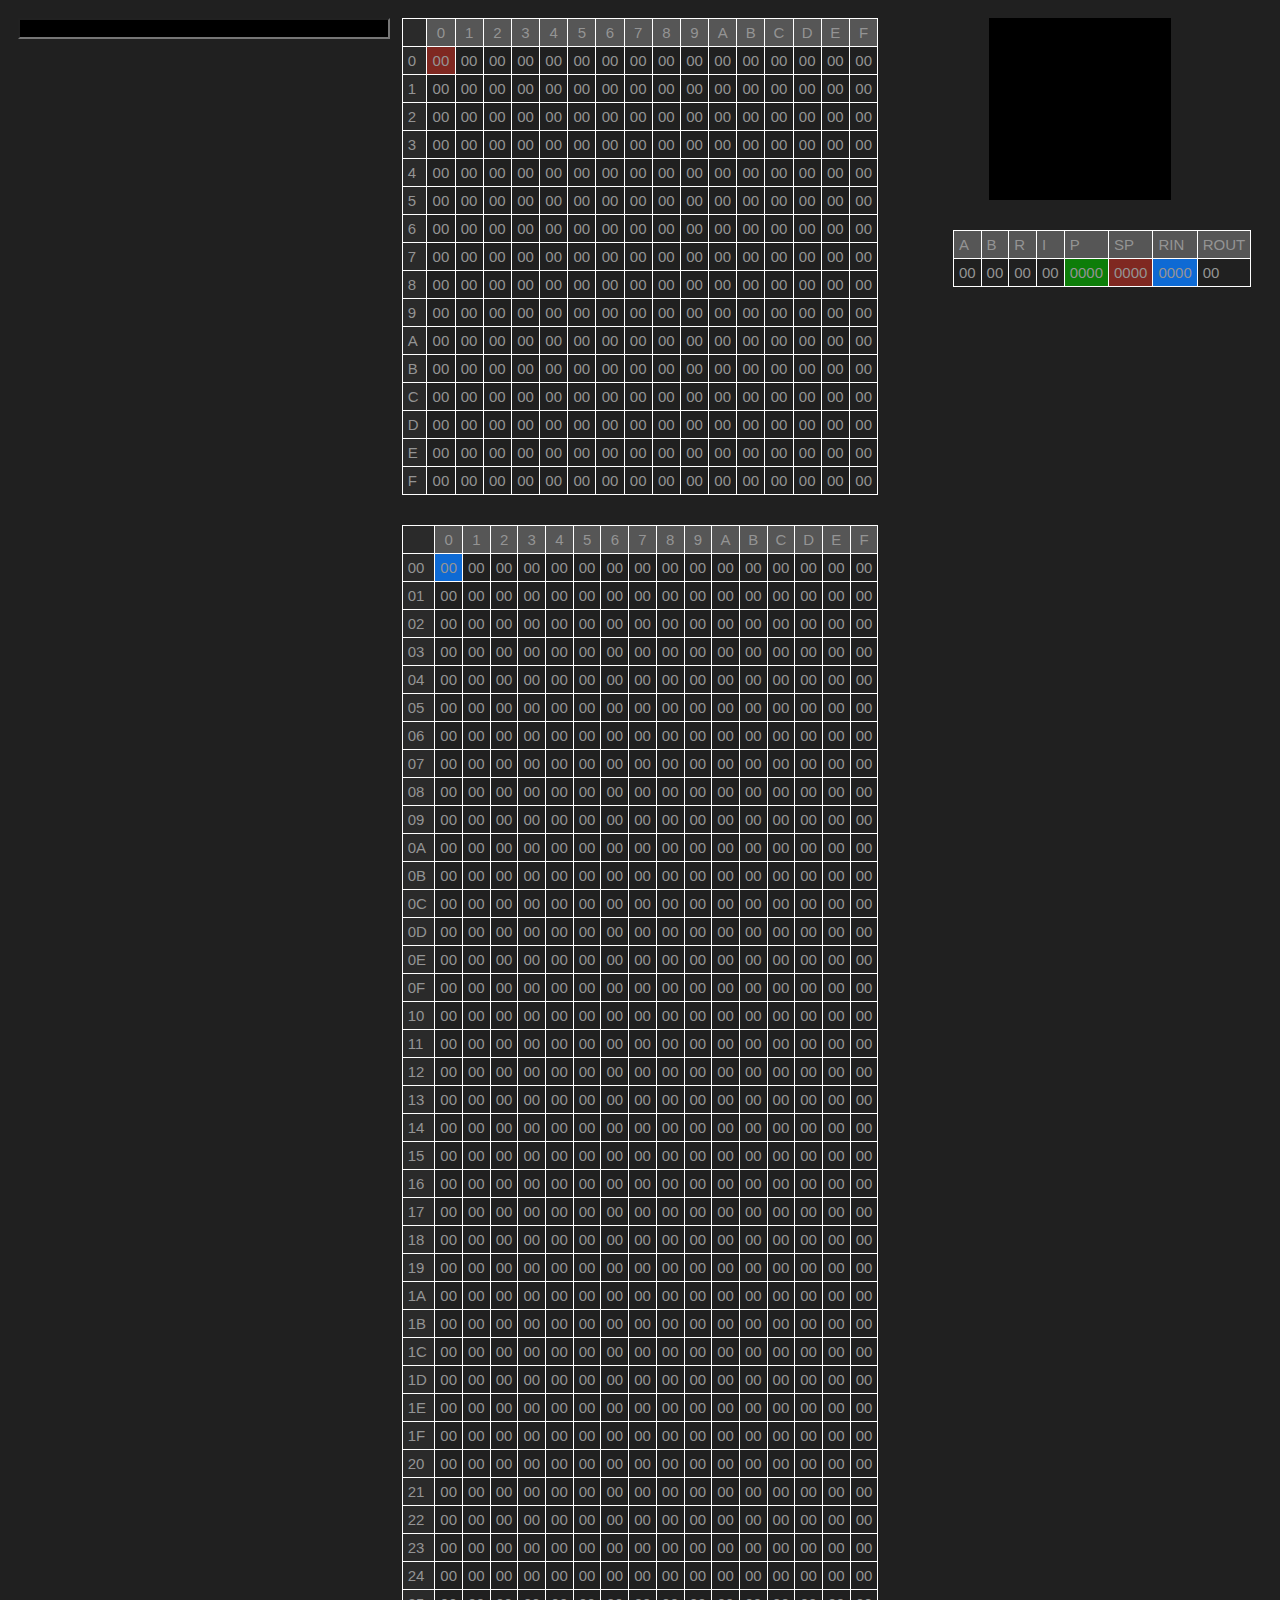
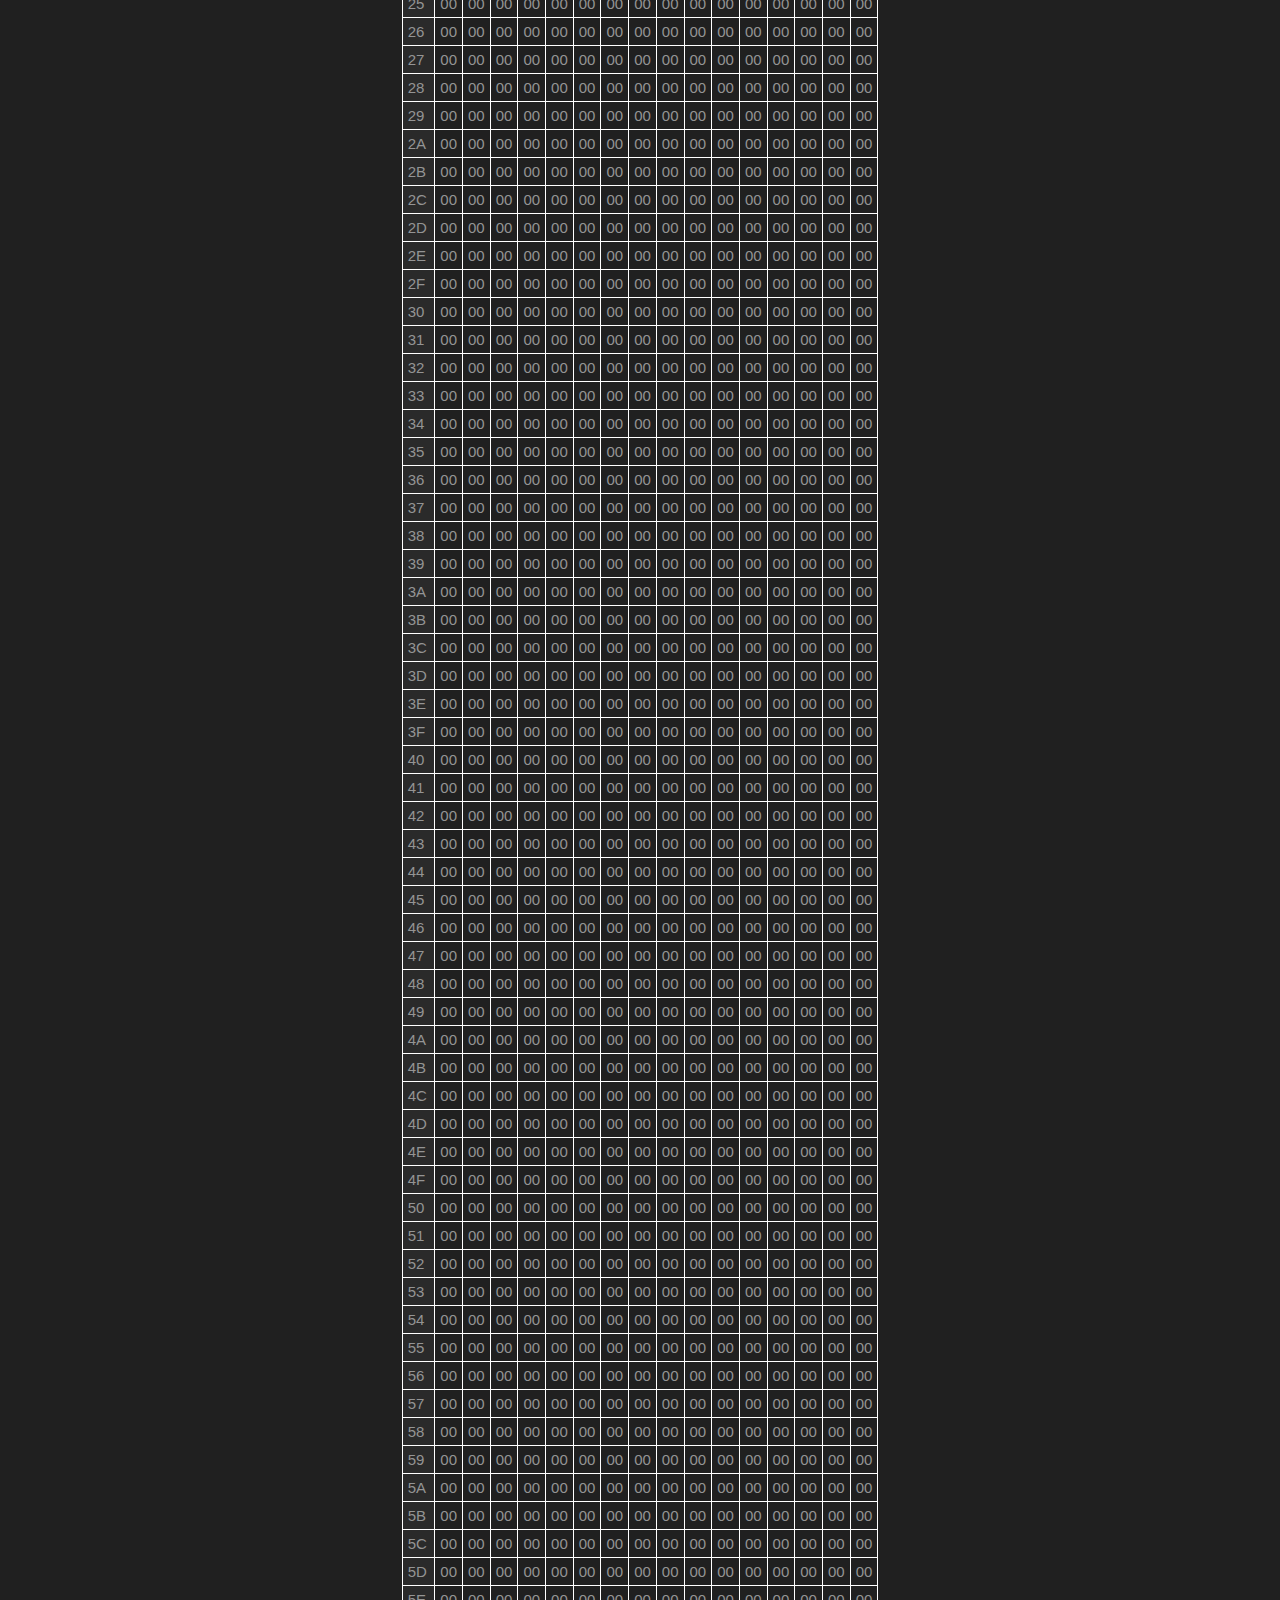
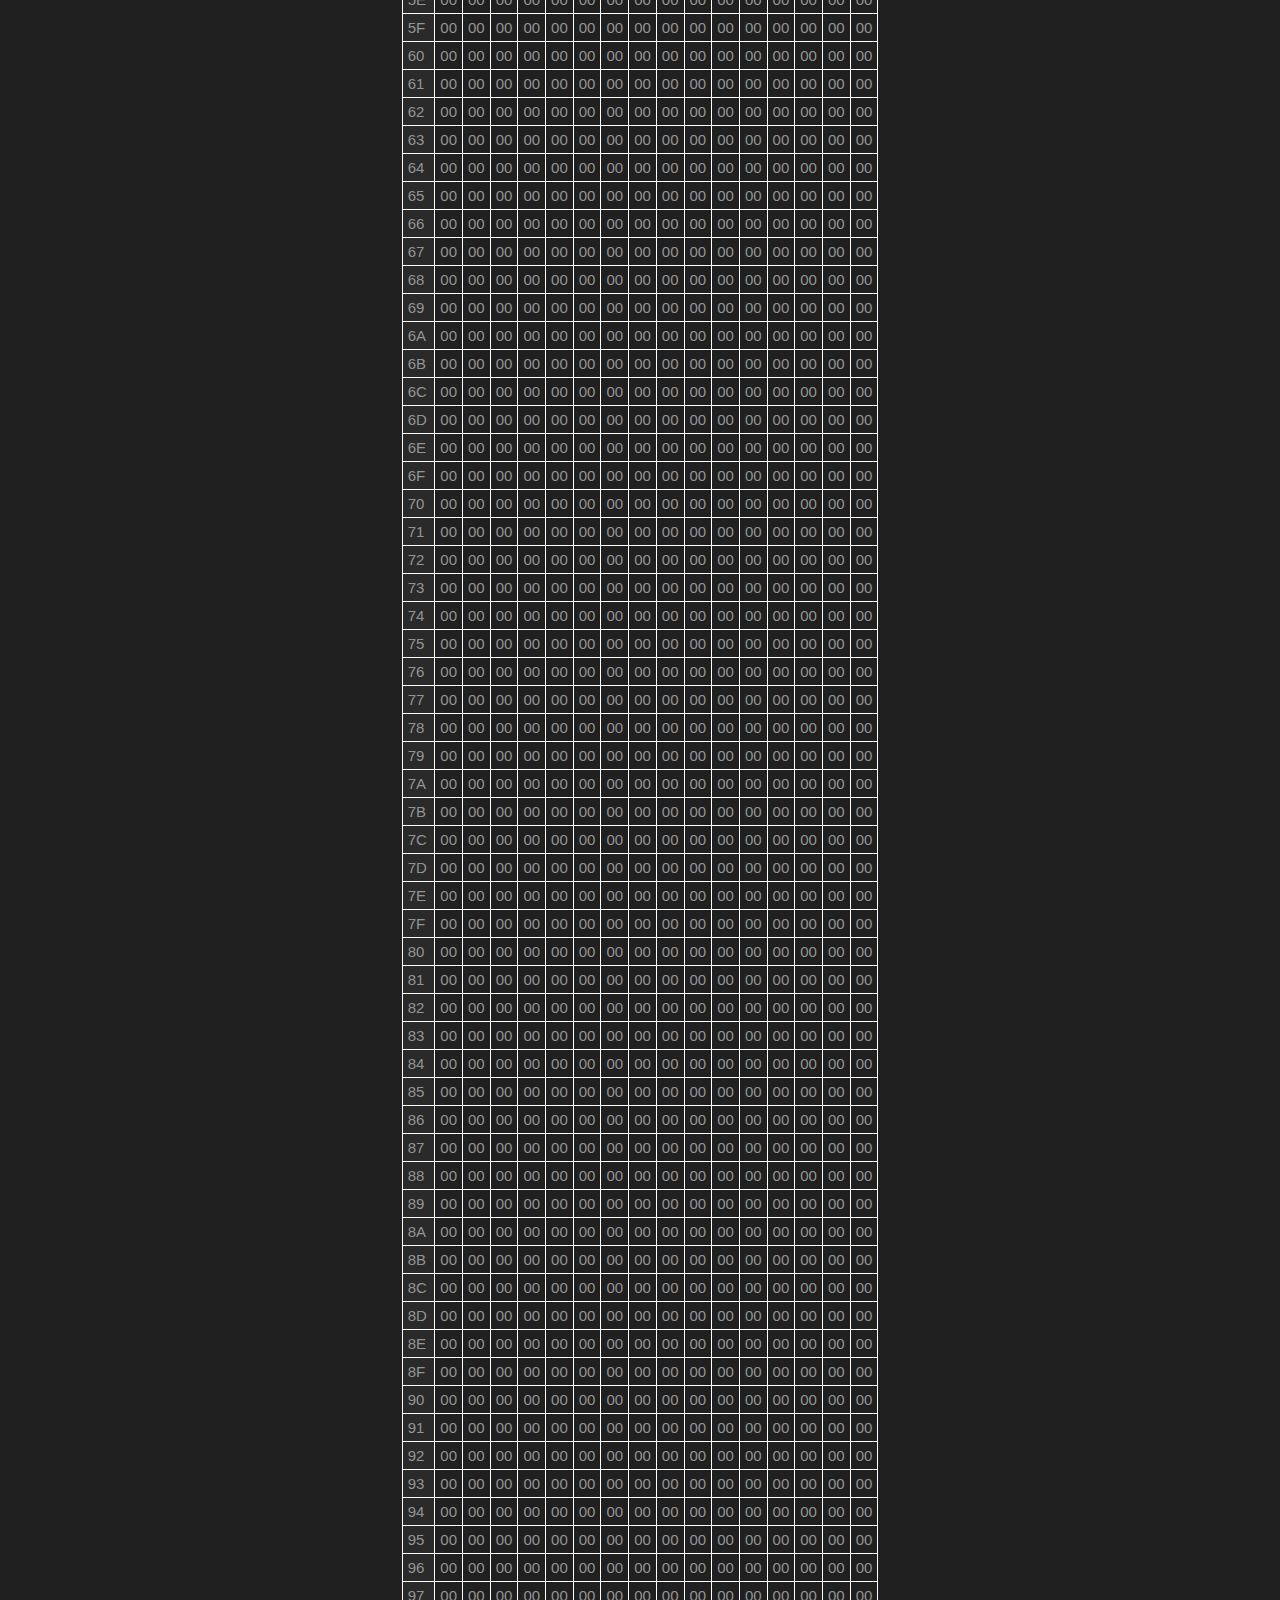
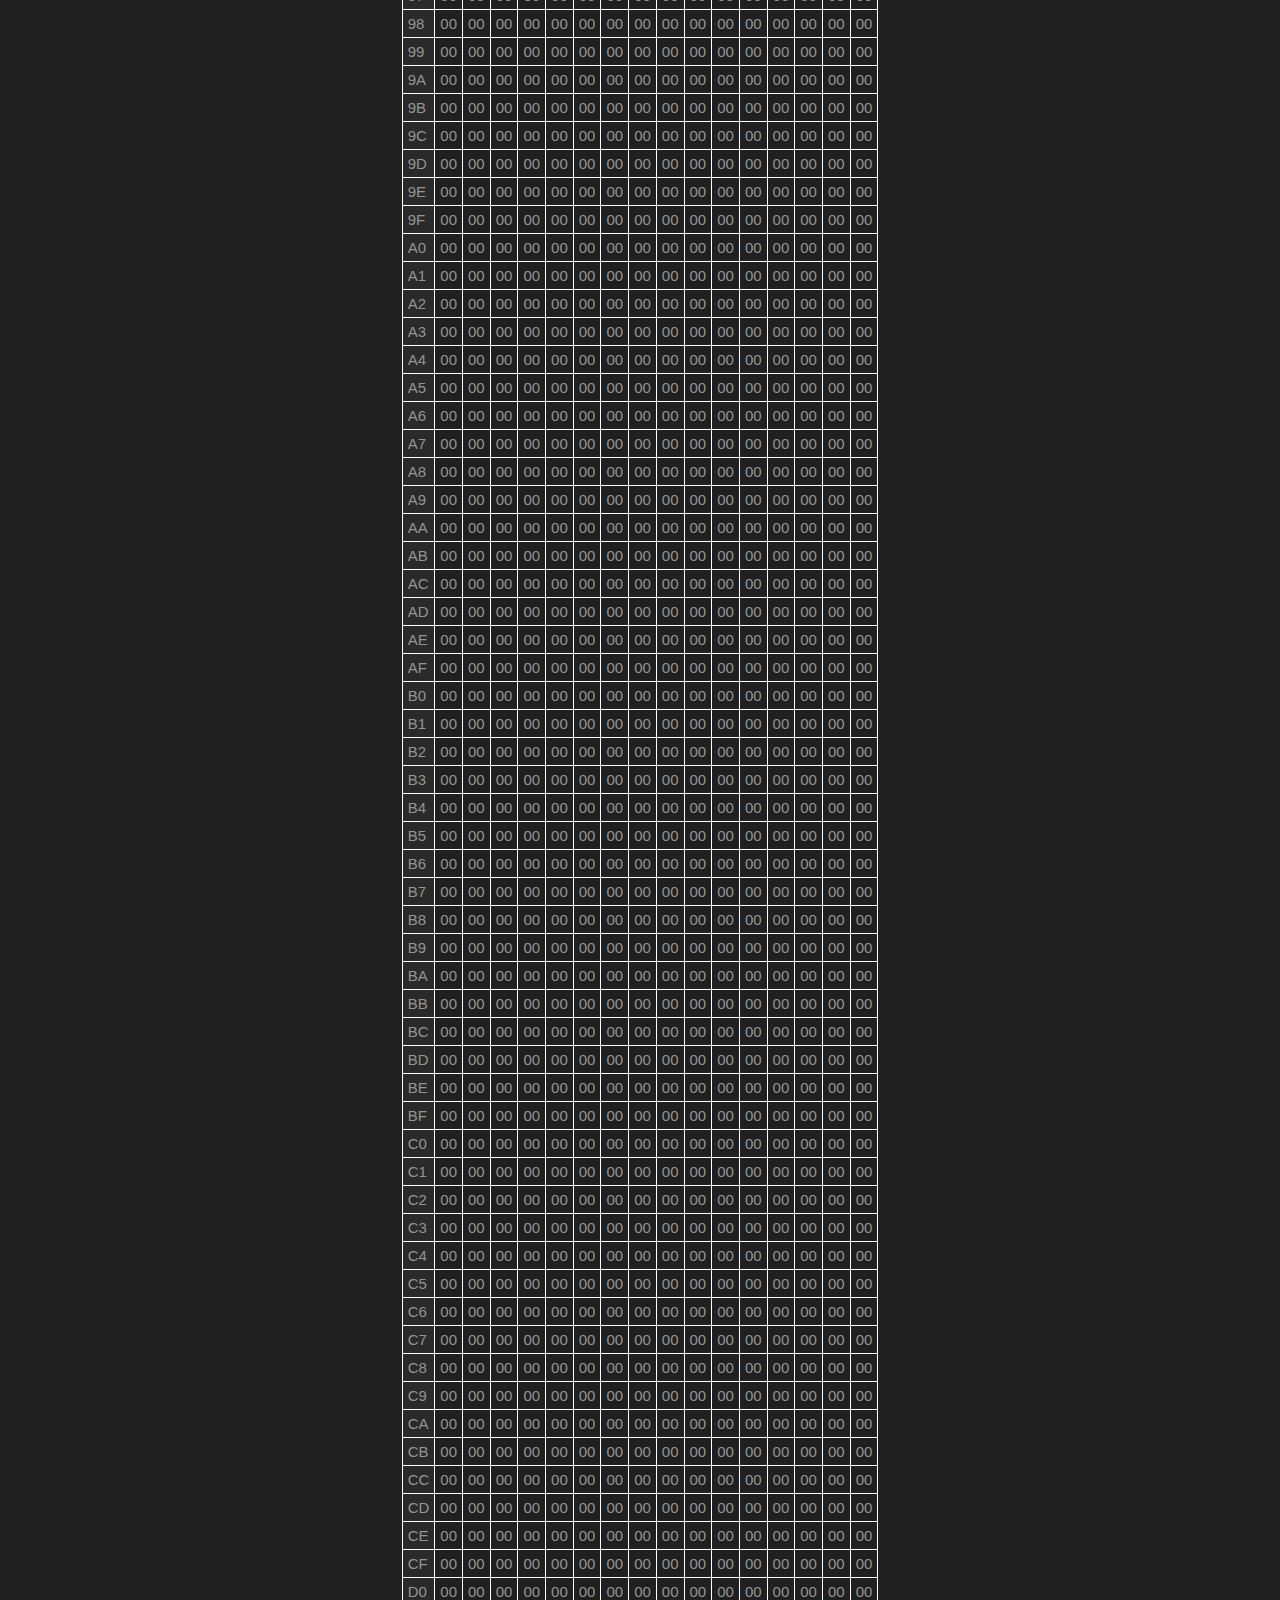
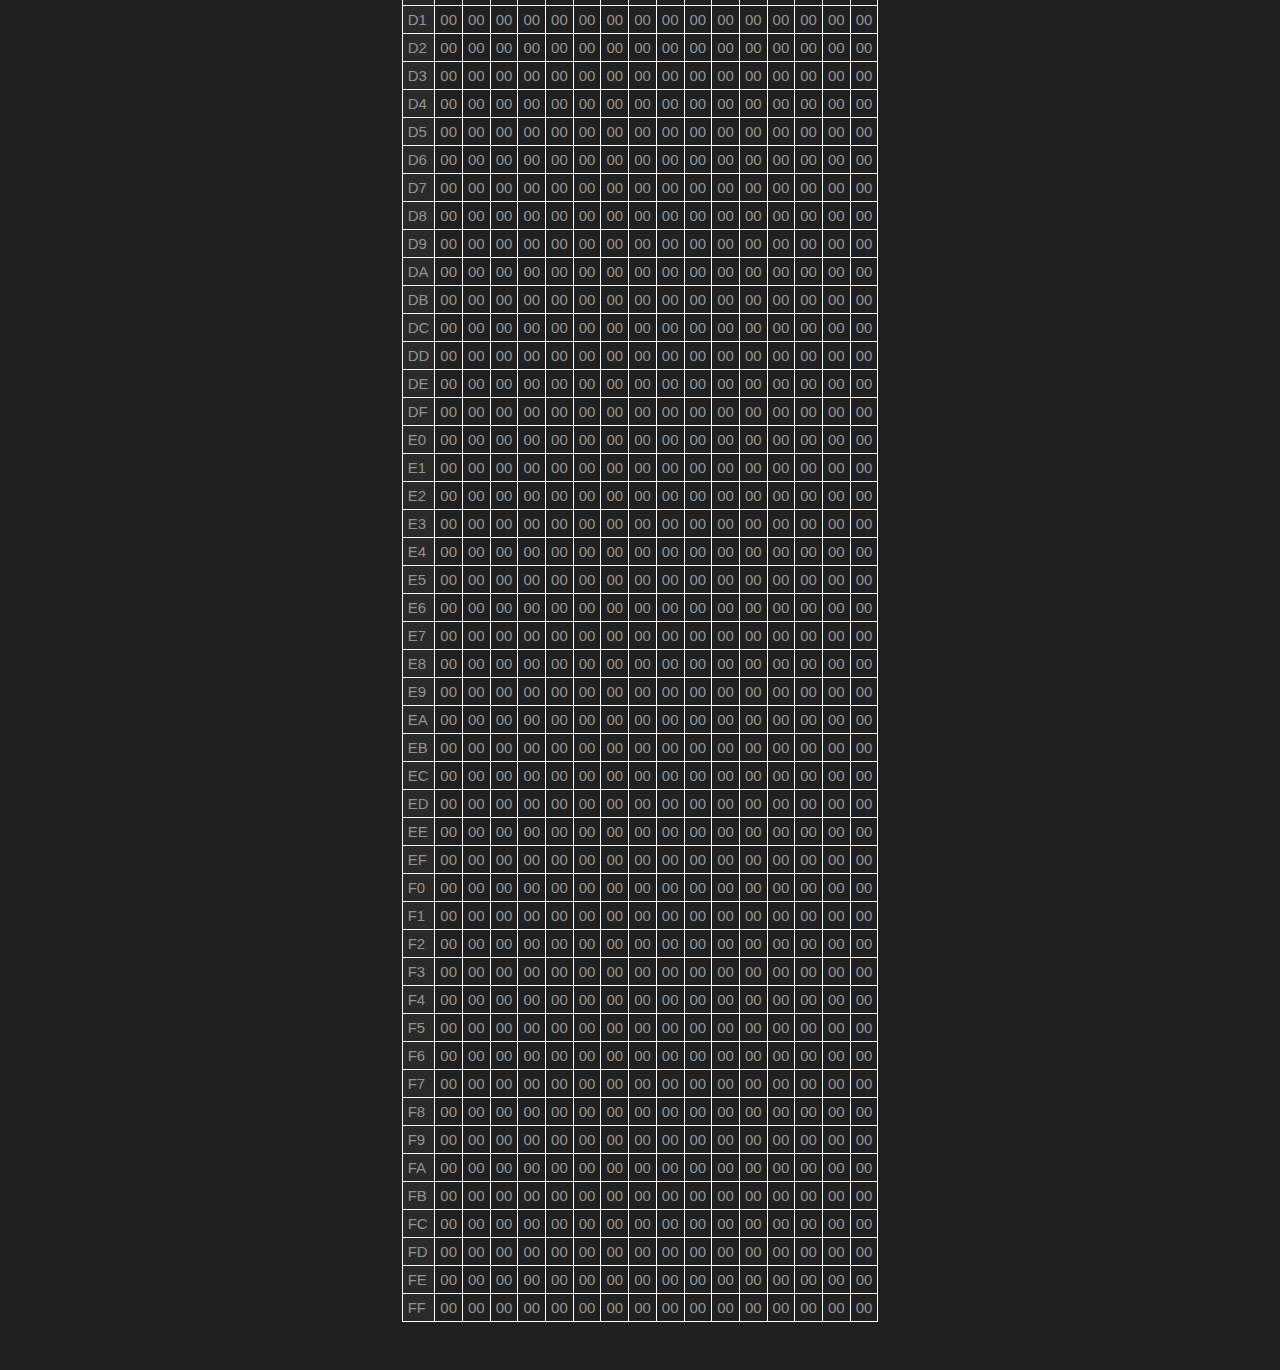
==== cpu emulation/index.html @ e2d0035c "Added flexbox" ====
<!DOCTYPE html>

<head>
    <title>Document</title>
    <link rel="stylesheet" type="text/css" href="styles.css">
    <script src="script.js"></script>
</head>
<body>


    <div class="main_container">
        
        <div class="section">
            <div>
                <input class="input" type="text" id="name" name="name">
            </div>
        </div>
        
        <div class="section">
            <div class="memory">
                <table>
                    <tbody id="stackPointerMemory"></tbody>
                </table>
            </div>
            <div class="memory">
                <table>
                    <tbody id="randomAccesMemory"></tbody>
                </table>
            </div>
        </div>
        
        <div class="section">
            <div class="screen">
                <table>
                    <tbody id="screen"></tbody>
                </table>
            </div>
            <div class="registers">
                <table>
                    <tbody id="registers"></tbody>
                </table>
            </div>
        </div>

      </div>



    <script>
        generateTables();
    </script>

</body>
</html>
---- cpu emulation/styles.css ----
body{
    background-color: rgb(32, 32, 32);
    font-family: 'Gill Sans', 'Gill Sans MT', Calibri, 'Trebuchet MS', sans-serif;
    font-size: 15px;
}



.input{
    width: 100%;
    background-color: black;
    color: white;
}



.main_container {
    display: flex;
}
.main_container .section {
    flex: 1;
    margin: 10px;
}
.main_container .section div {
    margin: auto;
    margin-bottom: 30px;
}




.memory table{
    color: rgb(148, 148, 148);
    border-collapse: collapse;
}
.memory td {
    border: 1px solid rgb(255, 255, 255);
    padding: 5px;
    width: 20px;
    text-align: center;
}
.memory tr:first-child{
    background-color: rgb(86, 86, 86);
}
.memory td:first-child {
    background-color: rgb(42, 42, 42);
    text-align: left;
    width: 30px;
}





.registers{
    width: 70%;
}
.registers table{
    color: rgb(148, 148, 148);
    border-collapse: collapse;
    width: 100%;
}
.registers tr:first-child{
    background-color: rgb(86, 86, 86);
}
.registers td {
    border: 1px solid rgb(255, 255, 255);
    padding: 5px;
}
.P{
    background-color: rgb(13, 125, 9);
}
.SP{
    background-color: rgb(127, 40, 33);
}
.RIN{
    background-color: rgb(14, 106, 212);
}




.screen table{
    position: absolute;
    top: 0;
    left: 0;
    width: 100%;
    height: 100%;
    border-collapse: collapse;
}
.screen{
    width: 50%;
    position: relative;
    padding-top: 50%;
    overflow: hidden;
}
.screen td {
    padding: 0px;
}
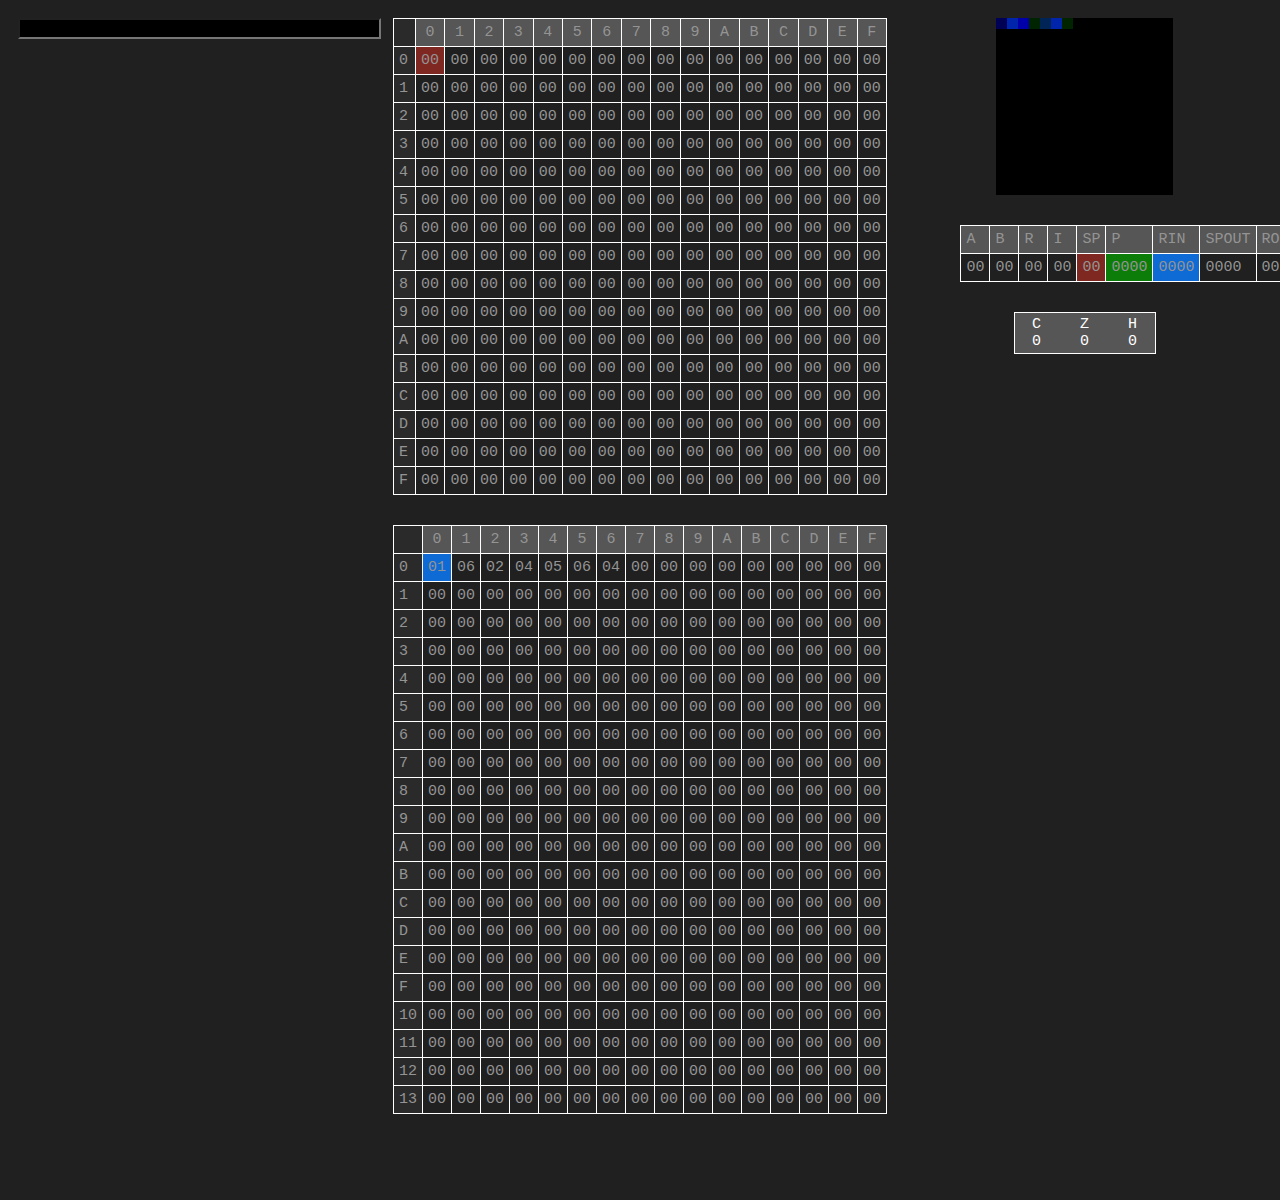
==== commit 515ffcb0: "Added operations" ====
--- a/cpu emulation/index.html
+++ b/cpu emulation/index.html
@@ -40,6 +40,8 @@
                     <tbody id="registers"></tbody>
                 </table>
             </div>
+            <div class="flags" id="flags">
+            </div>
         </div>
 
       </div>
--- a/cpu emulation/styles.css
+++ b/cpu emulation/styles.css
@@ -1,8 +1,9 @@
 
 body{
+    font-family: monospace;
     background-color: rgb(32, 32, 32);
-    font-family: 'Gill Sans', 'Gill Sans MT', Calibri, 'Trebuchet MS', sans-serif;
     font-size: 15px;
+    color: white;
 }
 
 
@@ -10,7 +11,6 @@
 .input{
     width: 100%;
     background-color: black;
-    color: white;
 }
 
 
@@ -37,7 +37,7 @@
 .memory td {
     border: 1px solid rgb(255, 255, 255);
     padding: 5px;
-    width: 20px;
+    width: 23px;
     text-align: center;
 }
 .memory tr:first-child{
@@ -79,6 +79,16 @@
 }
 
 
+.flags{
+    width: 140px;
+    text-align: center;
+    background-color: rgb(86, 86, 86);
+    word-spacing: 30px;
+    border: 1px solid rgb(255, 255, 255);
+}
+.flags p{
+    margin: 3px;
+}
 
 
 .screen table{
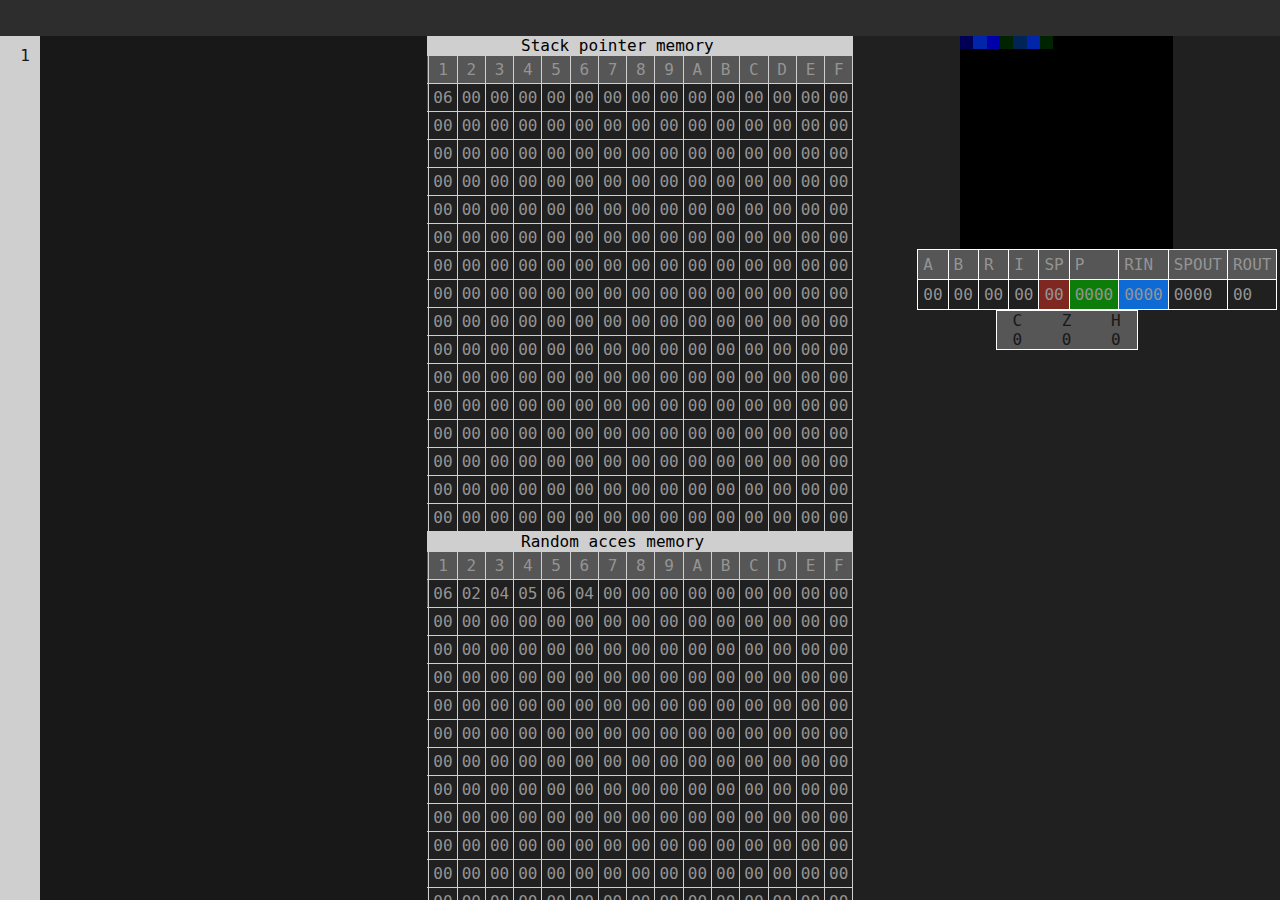
==== commit ea8e5f03: "Added coding area and old code optimization" ====
--- a/cpu emulation/index.html
+++ b/cpu emulation/index.html
@@ -3,28 +3,33 @@
 <head>
     <title>Document</title>
     <link rel="stylesheet" type="text/css" href="styles.css">
-    <script src="script.js"></script>
 </head>
 <body>
 
+    <div class="panel">
 
-    <div class="main_container">
+    </div>
+
+    <div class="mainContainer">
         
         <div class="section">
-            <div>
-                <input class="input" type="text" id="name" name="name">
+            <div class="codeEditor">
+                <div class="lines"></div>
+                <textarea id="code" class="code" wrap="off"></textarea>
             </div>
         </div>
         
         <div class="section">
             <div class="memory">
                 <table>
-                    <tbody id="stackPointerMemory"></tbody>
+                    <tbody id="SPM"></tbody>
+                    <caption>Stack pointer memory</caption>
                 </table>
             </div>
             <div class="memory">
                 <table>
-                    <tbody id="randomAccesMemory"></tbody>
+                    <tbody id="RAM"></tbody>
+                    <caption>Random acces memory</caption>
                 </table>
             </div>
         </div>
@@ -48,9 +53,11 @@
 
 
 
-    <script>
-        generateTables();
-    </script>
+    
+    <script src="script.js"></script>
+    <script src="alu.js"></script>
+    <script src="editor.js"></script>
+    <script>generateTables();</script>
 
 </body>
 </html>--- a/cpu emulation/styles.css
+++ b/cpu emulation/styles.css
@@ -1,33 +1,63 @@
-
-body{
+*{
+    margin: 0px;
     font-family: monospace;
-    background-color: rgb(32, 32, 32);
-    font-size: 15px;
-    color: white;
+    font-size: 16px;
 }
 
 
-
-.input{
-    width: 100%;
-    background-color: black;
+body{
+    background-color: rgb(32, 32, 32);
+    color: rgb(24, 24, 24);
 }
 
 
-
-.main_container {
-    display: flex;
-}
-.main_container .section {
-    flex: 1;
-    margin: 10px;
-}
-.main_container .section div {
-    margin: auto;
-    margin-bottom: 30px;
+.panel{
+    background-color: #2d2d2d;
+    height: 4vh;
+    text-align: center;
 }
 
 
+.mainContainer {
+    display: flex;
+}
+.mainContainer .section {
+    flex: 1;
+    height: 96vh;
+    overflow: auto;
+}
+
+
+.codeEditor{
+    display: flex;
+    min-height: 96vh;
+}
+.lines{
+    width: 20px;
+    background-color: rgb(207, 207, 207);
+    padding: 10px;
+    text-align: right;
+    user-select: none;
+}
+.code{
+    background-color: rgb(24, 24, 24);
+    color: rgb(207, 207, 207);
+    flex-grow: 1;
+    padding: 10px;
+    resize: none;
+    border: none;
+    outline: none;
+}
+
+
+.memory{
+    float: right;
+    margin: auto;
+}
+.memory caption{
+    background-color: rgb(207, 207, 207);
+    color: black;
+}
 
 
 .memory table{
@@ -35,9 +65,10 @@
     border-collapse: collapse;
 }
 .memory td {
-    border: 1px solid rgb(255, 255, 255);
-    padding: 5px;
-    width: 23px;
+    border: 1px solid rgb(207, 207, 207);
+    padding: 4px;
+    width: 1vh;
+    height: 1vh;
     text-align: center;
 }
 .memory tr:first-child{
@@ -46,15 +77,13 @@
 .memory td:first-child {
     background-color: rgb(42, 42, 42);
     text-align: left;
-    width: 30px;
+    width: 3vh;
 }
-
-
-
 
 
 .registers{
     width: 70%;
+    margin: auto;
 }
 .registers table{
     color: rgb(148, 148, 148);
@@ -85,12 +114,17 @@
     background-color: rgb(86, 86, 86);
     word-spacing: 30px;
     border: 1px solid rgb(255, 255, 255);
-}
-.flags p{
-    margin: 3px;
+    margin: auto;
 }
 
 
+.screen{
+    width: 50%;
+    position: relative;
+    padding-top: 50%;
+    overflow: hidden;
+    margin: auto;
+}
 .screen table{
     position: absolute;
     top: 0;
@@ -99,12 +133,6 @@
     height: 100%;
     border-collapse: collapse;
 }
-.screen{
-    width: 50%;
-    position: relative;
-    padding-top: 50%;
-    overflow: hidden;
-}
 .screen td {
     padding: 0px;
 }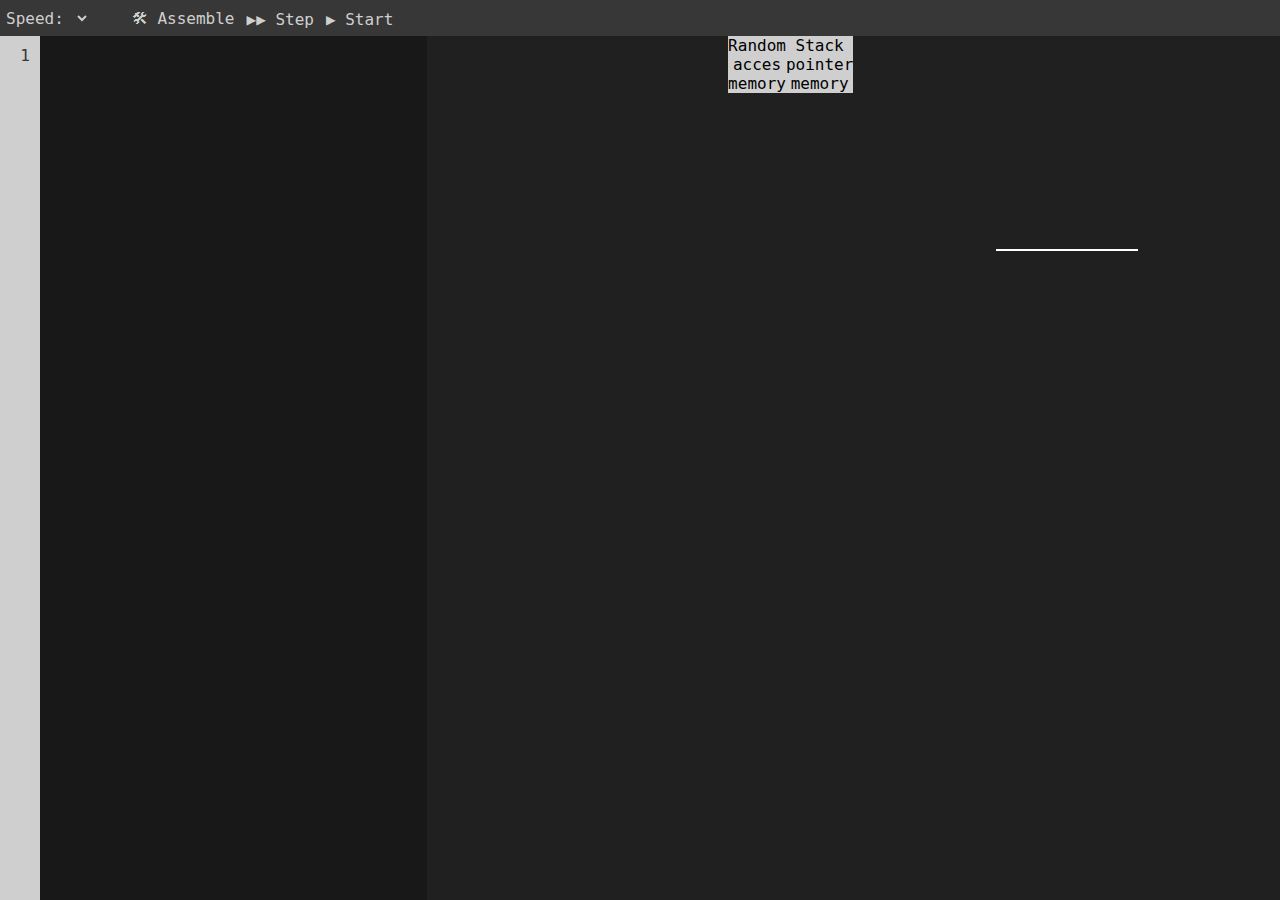
==== commit 55ed94c2: "Added proper editor" ====
--- a/cpu emulation/index.html
+++ b/cpu emulation/index.html
@@ -7,7 +7,12 @@
 <body>
 
     <div class="panel">
-
+        <button>Speed: </button>
+        <select id="frequency" class="select dropDown" name="Frequency" onchange="setFrequency()"></select> 
+        <button style="width: 4vh;"></button>
+        <button id="assemble" onclick="assemble()" class="select">&#128736; Assemble</button>
+        <button id="step" onclick="step()" class="select" style="padding-top: 0.5vh;">&#9654;&#9654; Step</button>
+        <button id="start" onclick="start()" class="select" style="padding-top: 0.5vh;">&#9654; Start</button>
     </div>
 
     <div class="mainContainer">
@@ -15,7 +20,7 @@
         <div class="section">
             <div class="codeEditor">
                 <div class="lines"></div>
-                <textarea id="code" class="code" wrap="off"></textarea>
+                <textarea id="code" wrap="off"></textarea>
             </div>
         </div>
         
@@ -45,7 +50,7 @@
                     <tbody id="registers"></tbody>
                 </table>
             </div>
-            <div class="flags" id="flags">
+            <div id="flags">
             </div>
         </div>
 
@@ -54,9 +59,10 @@
 
 
     
-    <script src="script.js"></script>
+    <script src="cpu.js"></script>
     <script src="alu.js"></script>
     <script src="editor.js"></script>
+    <script src="controls.js"></script>
     <script>generateTables();</script>
 
 </body>
--- a/cpu emulation/styles.css
+++ b/cpu emulation/styles.css
@@ -2,26 +2,41 @@
     margin: 0px;
     font-family: monospace;
     font-size: 16px;
+    color: rgb(207, 207, 207);
 }
 
 
 body{
     background-color: rgb(32, 32, 32);
-    color: rgb(24, 24, 24);
 }
 
 
 .panel{
-    background-color: #2d2d2d;
+    background-color: rgb(55, 55, 55);
     height: 4vh;
-    text-align: center;
+}
+.panel *{
+    float: left;
+    height: 100%;
+    border: none;
+    outline: none;
+    background-color: rgb(55, 55, 55);
+}
+.x{
+    width: 100px;
+    height: 100px;
+}
+
+.select:hover{
+    background-color: rgb(207, 207, 207);
+    color: rgb(55, 55, 55);
 }
 
 
-.mainContainer {
+.mainContainer{
     display: flex;
 }
-.mainContainer .section {
+.mainContainer .section{
     flex: 1;
     height: 96vh;
     overflow: auto;
@@ -35,11 +50,12 @@
 .lines{
     width: 20px;
     background-color: rgb(207, 207, 207);
+    color: rgb(55, 55, 55);
     padding: 10px;
     text-align: right;
     user-select: none;
 }
-.code{
+#code{
     background-color: rgb(24, 24, 24);
     color: rgb(207, 207, 207);
     flex-grow: 1;
@@ -47,6 +63,9 @@
     resize: none;
     border: none;
     outline: none;
+}
+.comment{
+    color: rgb(20, 123, 20);
 }
 
 
@@ -108,7 +127,7 @@
 }
 
 
-.flags{
+#flags{
     width: 140px;
     text-align: center;
     background-color: rgb(86, 86, 86);
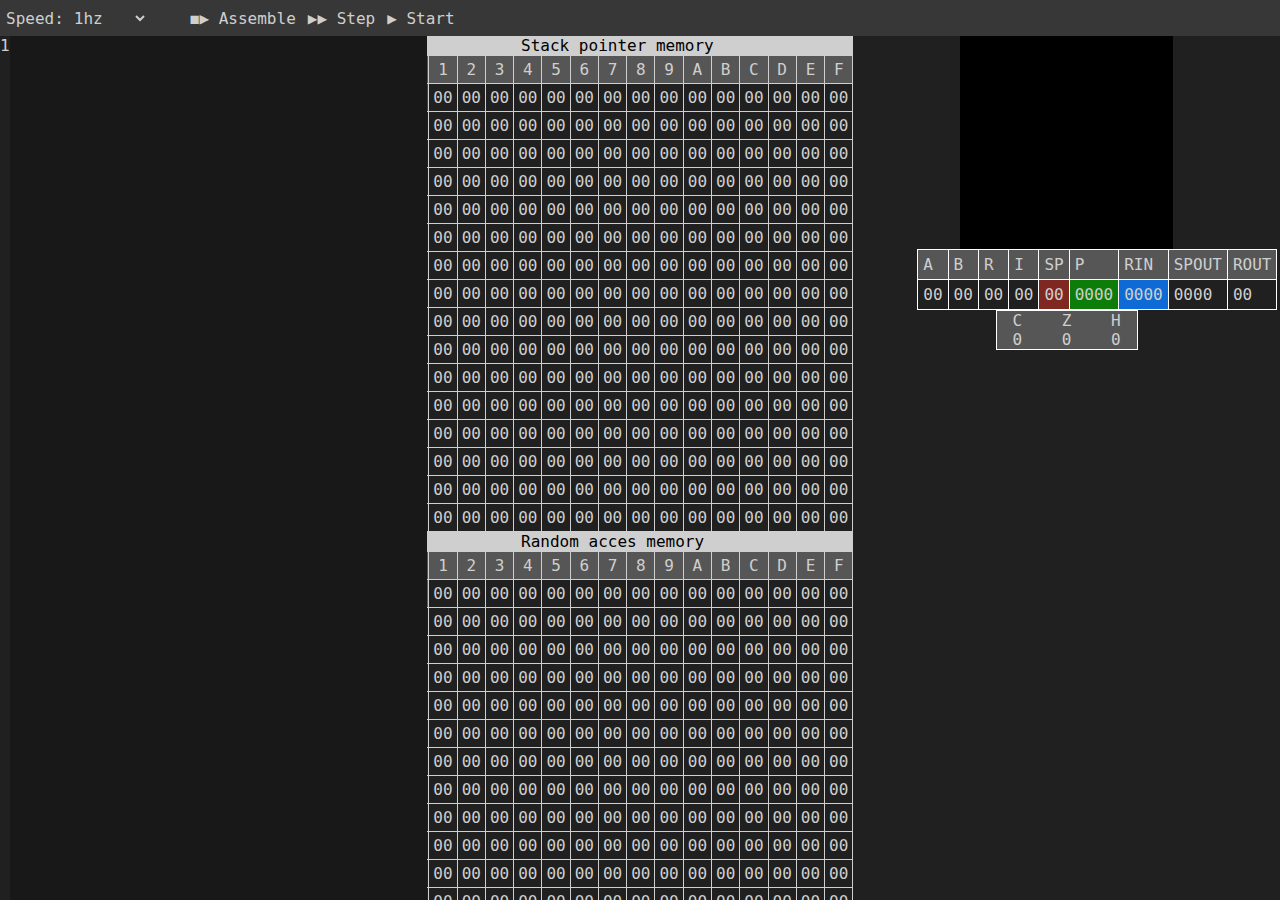
==== commit 7332b49f: "Renaming" ====
--- a/cpu emulation/index.html
+++ b/cpu emulation/index.html
@@ -10,16 +10,16 @@
         <button>Speed: </button>
         <select id="frequency" class="select dropDown" name="Frequency" onchange="setFrequency()"></select> 
         <button style="width: 4vh;"></button>
-        <button id="assemble" onclick="assemble()" class="select">&#128736; Assemble</button>
-        <button id="step" onclick="step()" class="select" style="padding-top: 0.5vh;">&#9654;&#9654; Step</button>
-        <button id="start" onclick="start()" class="select" style="padding-top: 0.5vh;">&#9654; Start</button>
+        <button id="assemble" onclick="assemble()" class="select">&#9724;&#9654; Assemble</button>
+        <button id="step" onclick="step()" class="select">&#9654;&#9654; Step</button>
+        <button id="start" onclick="startStop()" class="select">&#9654; Start</button>
     </div>
 
     <div class="mainContainer">
         
         <div class="section">
             <div class="codeEditor">
-                <div class="lines"></div>
+                <div id="lines"><span class="id_0">1</span></div>
                 <textarea id="code" wrap="off"></textarea>
             </div>
         </div>
@@ -56,14 +56,11 @@
 
       </div>
 
-
-
+    <script src="control.js"></script>
+    <script src="cpu.js"></script>
+    <script src="editor.js"></script>
+    <script src="instructions.js"></script>
+    <script src="panel.js"></script>
     
-    <script src="cpu.js"></script>
-    <script src="alu.js"></script>
-    <script src="editor.js"></script>
-    <script src="controls.js"></script>
-    <script>generateTables();</script>
-
 </body>
 </html>--- a/cpu emulation/styles.css
+++ b/cpu emulation/styles.css
@@ -63,9 +63,6 @@
     resize: none;
     border: none;
     outline: none;
-}
-.comment{
-    color: rgb(20, 123, 20);
 }
 
 
